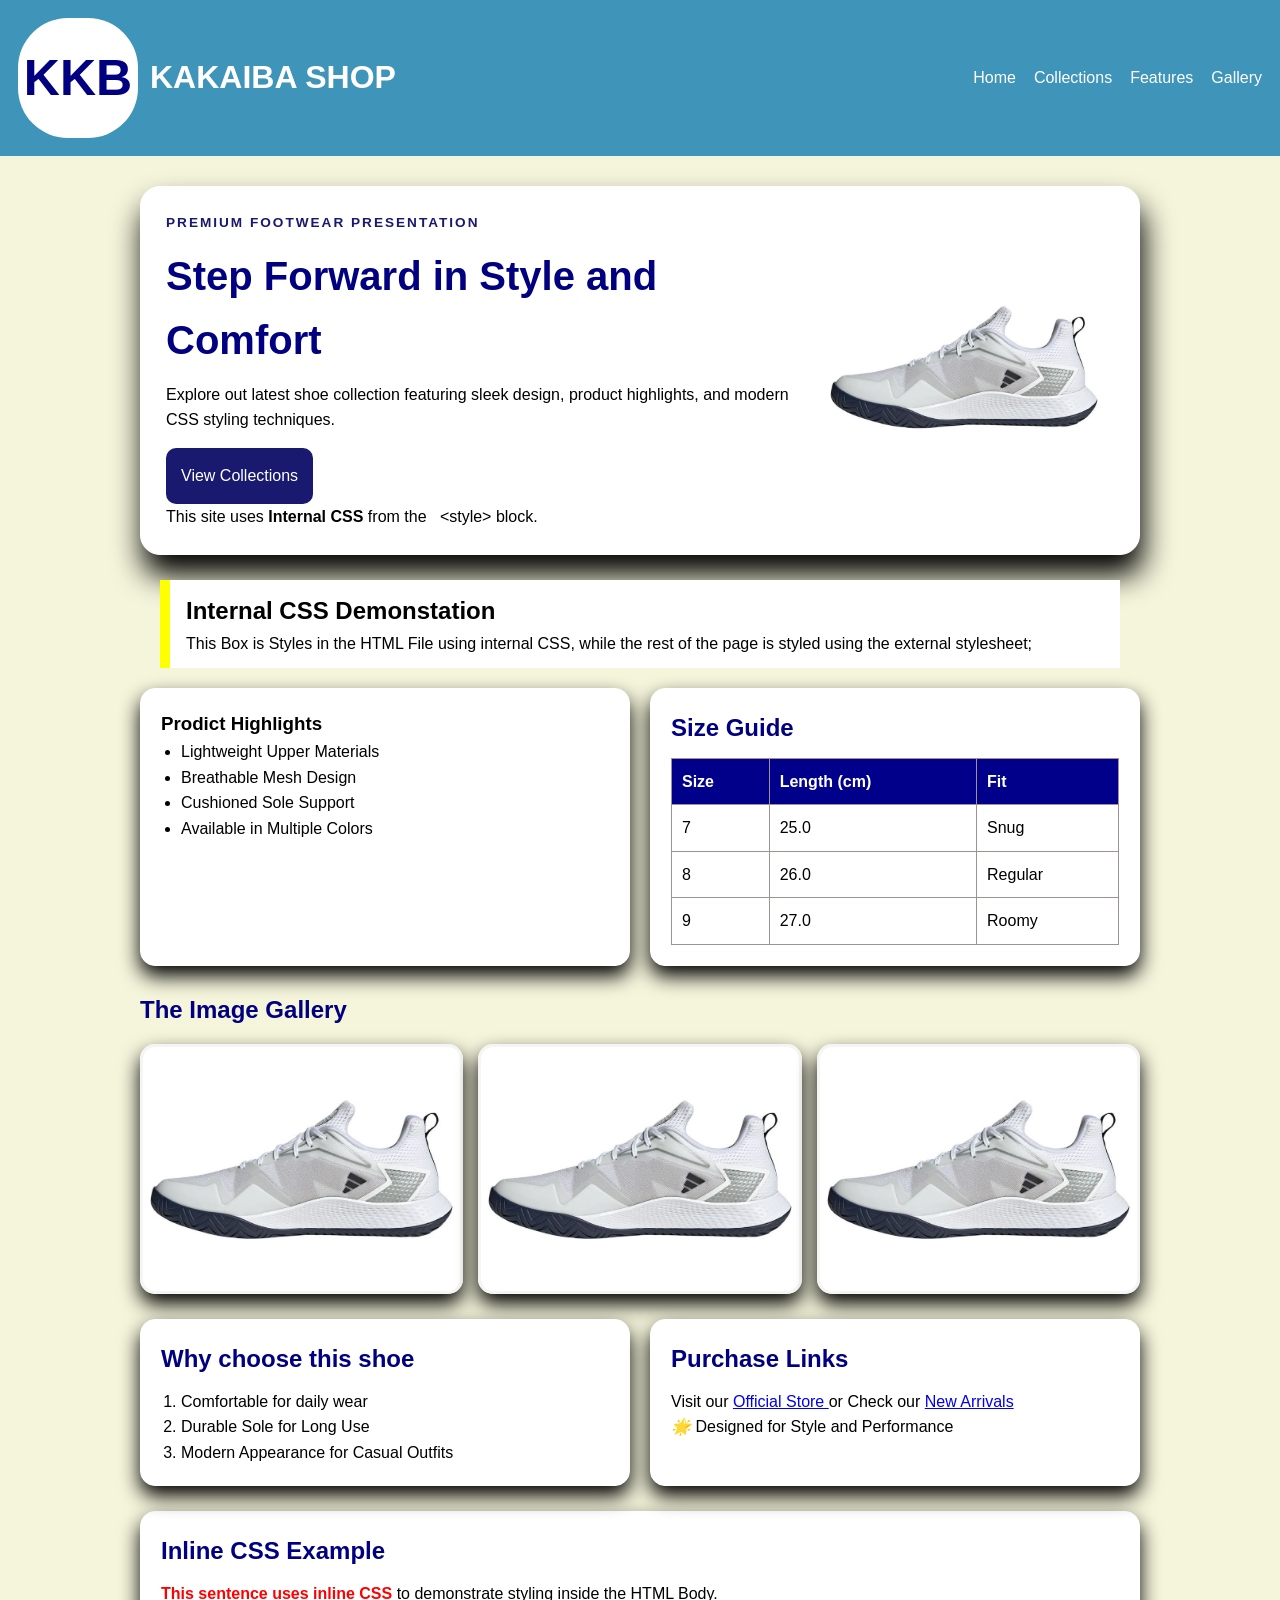
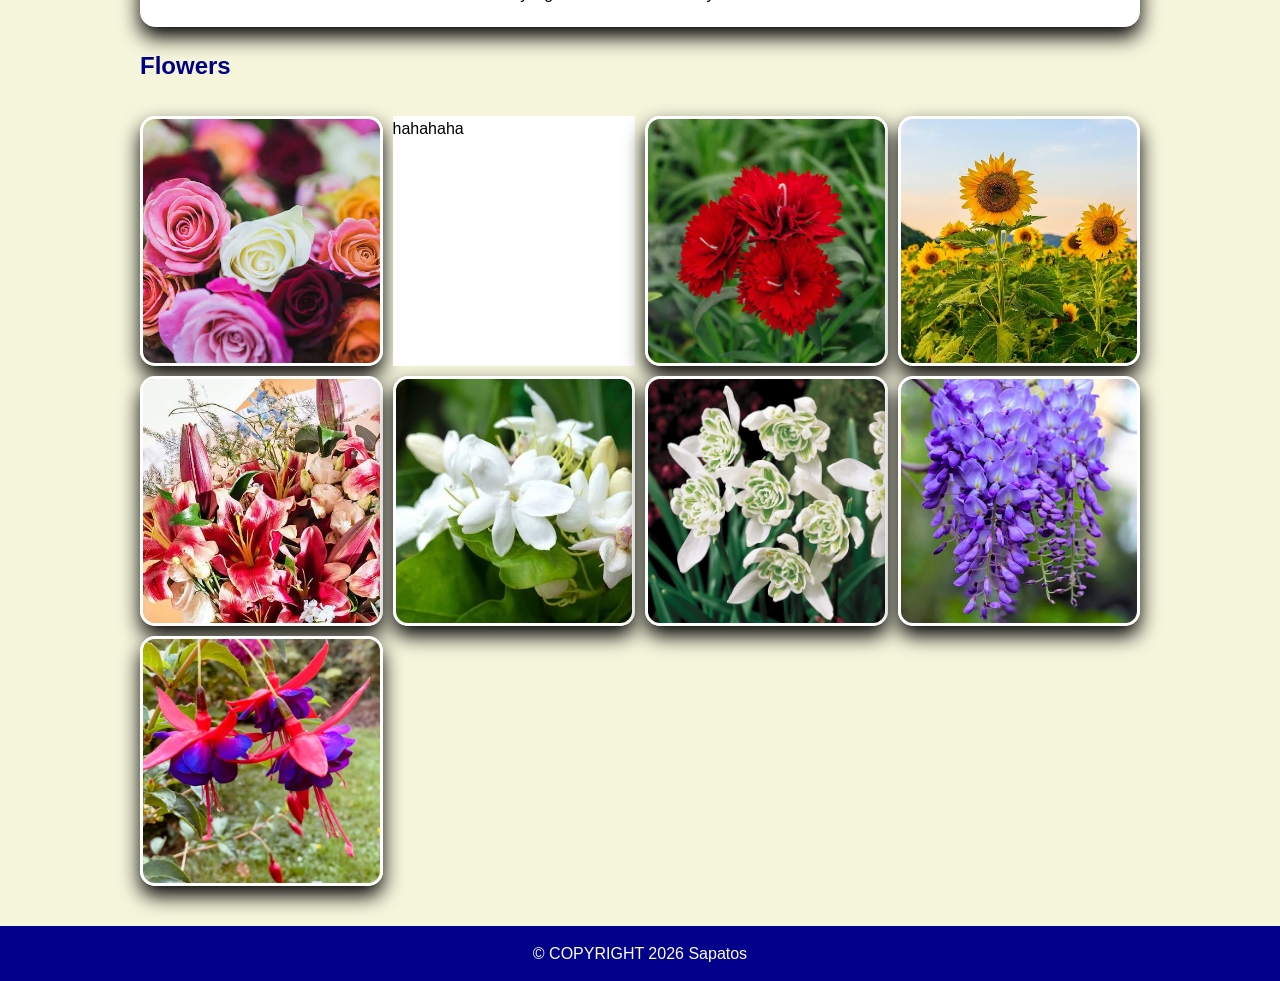
==== WD1_L3_CS2A_HERRERA_J/index.html @ a8fcc85c "Add files via upload" ====
<!DOCTYPE html>

<html>
    <head>
        <meta charset="UTF-8"/>
        <!-- Setting the author -->
        <meta name="author" content="JR Herrera"> 
        <!-- refresh rate every 30 sec -->
        <meta http-equiv="refresh" content="30">  
        <meta name="viewport" content="width=device-width, initial-scale=1.0"/>

        <!--EXTERNAL CSS-->
        <link rel="stylesheet" href="css/styles.css"/>

        <!--INTERNAL CSS-->
        <style>
            .internal-css {
                background: white;
                border-left: 10px solid yellow;
                padding: 12px 16px;
                margin: 20px;
                color: black;
            }
        </style>
        
    </head>
    <body>

        <header class="top-header">
            <!--Create Area for Logo-->
            <div class="brand">
                <span class="brand-mark">KKB</span>
                <h1>KAKAIBA SHOP</h1>

            </div>
            <!--NAVIGATION BAR-->
            <nav class="navbar">
                <ul class="nav-list">
                    <li><a href="home">Home</a></li>
                    <li class="dropdown">
                        <a href="collections">Collections</a> 
                        <ul class="dropdown-menu">

                            <li><a href="running">Running</a></li>
                            <li><a href="casual">Casual</a></li>
                            <li><a href="basketball">Basketball</a></li>

                        </ul> 
                    </li>
                    <li><a href="#feature">Features</a></li>
                    <li><a href="#gallery">Gallery</a></li>
                </ul>
            </nav>    
        </header>

        <main id="home" class="container">
                <!-- HERO SECTION -->
                <section class="hero">
                    <div class="hero-text"> <!--Text-->
                        <p class="eyebrow">Premium Footwear Presentation</p>
                        <h2>Step Forward in Style and Comfort</h2>
                        <p>
                            Explore out latest shoe collection featuring sleek design, 
                            product highlights, and modern CSS styling techniques.
                        </p>

                        <!--Button to collections section -->
                        <a class="btn" href="#gallery">View Collections</a>
                        <p class="hero-note"> <!-- &lt and &gt is "<>"-->
                            This site uses <strong>Internal CSS</strong> from the &nbsp; &lt;style&gt; block.
                        </p>
                    </div>

                    <div class="hero-img">  <!--Image-->
                        <img
                            src="media/main.webp"
                            alt="New Modern Shoe Style" 
                            class="shoe-img"/>
                    </div>
                </section>
        
                <!--This uses CSS INTERNAL DEMO-->

                <section class="internal-css">
                    <h2>Internal CSS Demonstation</h2>
                    <p>
                        This Box is Styles in the HTML File
                        using internal CSS, while the rest of the page is styled using the external stylesheet;
                    </p>
                </section>

                <section id="features" class="content-grid">
                        <article class="card">
                            <h3>Prodict Highlights</h3>
                            <ul class="features-list">
                                <li>Lightweight Upper Materials</li>
                                <li>Breathable Mesh Design</li>
                                <li>Cushioned Sole Support</li>
                                <li>Available in Multiple Colors</li>
                            </ul>
                        </article>

                        <article class="card">
                            <h2>Size Guide</h2>
                            <table class="size-table">
                                <thead>
                                    <tr>
                                        <th>Size</th>
                                        <th>Length (cm)</th>
                                        <th>Fit</th>
                                    </tr>
                                </thead>
                                <tbody>
                                    <tr>
                                        <td>7</td>
                                        <td>25.0</td>
                                        <td>Snug</td>
                                    </tr>
                                    <tr>
                                        <td>8</td>
                                        <td>26.0</td>
                                        <td>Regular</td>
                                    </tr>
                                    <tr>
                                        <td>9</td>
                                        <td>27.0</td>
                                        <td>Roomy</td>
                                    </tr>
                                </tbody>
                            </table>
                        </article>
                    </section>

                    <section id="gallery" class="gallery-section">
                        <h2>The Image Gallery</h2>
                        <div class="gallery">
                            <img src="media/main.webp" />
                            <img src="media/main.webp" />
                            <img src="media/main.webp" />
                        </div>
                    </section>
                    <section class="info-columns">
                <div class="card" id="running">
                    <h2>Why choose this shoe</h2>
                    <ol>
                        <li>Comfortable for daily wear</li>
                        <li>Durable Sole for Long Use</li>
                        <li>Modern Appearance for Casual Outfits</li>
                    </ol>
                </div>

                <div class="card" id="basketball">
                    <h2>Purchase Links</h2>
                    <p> Visit our 
                        <a href="##" class="text-link">
                            Official Store
                        </a>
                        or Check our
                        <a href="#" class="text-link">
                            New Arrivals
                        </a>
                    </p>

                    <p>
                        <i class="shoe-icon">🌟</i>
                        Designed for Style and Performance
                    </p>
                </div>
            </section>

            <section id="collections" class="card">
                <h2>Inline CSS Example</h2>
                <p>
                    <span style="color: red; font-weight: bolder;">
                        This sentence uses inline CSS
                    </span>
                    to demonstrate styling inside the HTML Body.
                </p>
            </section>

            <section class="flower-grid">
                <h2>Flowers</h2>
                <div class="flower">
                <img src="media/flower1.jpg">
                <p>hahahaha</p>
                <img src="media/flower2.jpg">
                <img src="media/flower3.jpg">
                <img src="media/flower4.jpg">
                <img src="media/flower5.jpg">
                <img src="media/flower6.webp">
                <img src="media/flower7.jpg">
                <img src="media/flower8.webp">
                </div>
            </section>
        </main>
        

        <footer class="footer"> <!-- &copt to put c-->
            <p> &copy COPYRIGHT 2026 Sapatos</p>
        </footer>
    </body>
</html>
---- WD1_L3_CS2A_HERRERA_J/css/styles.css ----
* {
    box-sizing: border-box;
    margin: 0;
    padding: 0;
}

body {
    font-family: Arial, Helvetica, sans-serif;
    background:beige;
    color: rgb(0, 0, 0);
    line-height: 1.6;
}

/*HEADER & NAVIGATION*/
.top-header {
    background: #3f94b9;
    color: white; /*FOR FONTS*/
    padding: 18px;
    display: flex; /*FLEX, GRID, BLOCK, NONE*/
    justify-content: space-between;
    align-items: center;
    top: 0;
    z-index: 1000; /*DIMENSIONAL ARRANGEMENT*/
}

.brand {
    display: flex;
    align-items: center;
    gap: 12px;
}

.brand-mark {

    width: 120px;
    height: 120px;
    display: grid;
    place-items: center;
    border-radius: 50px;
    background: white;
    color: navy;
    font-size: 50px;
    font-weight: bolder;

}

.nav-list {
    list-style: none;
    display: flex;
    gap: 18px;

}

.nav-list a {
    color: rgb(255, 255, 255);
    text-decoration: none;
}

.nav-list a:hover {
    text-decoration: underline;
}

/*DROPDOWN*/
.dropdown {
    position: relative;
}

.dropdown-menu {
    list-style: none;
    position: absolute;
    top: 100%;
    left: 0;
    min-width: 150px;
    background: #3f94b9;
    border: 1px solid #fff;
    display:  none;
    box-shadow: 0px 10px 20px lab(0 0 12);
}

.dropdown-menu a{

    display: block;
    color: rgb(242, 242, 242);
    padding: 10px;
}

.dropdown:hover
.dropdown-menu {
    display: block;
}

.container{
    width: min(1100px, 92%);
    margin: 0 auto;
    padding: 30px 50px;
}

/*HERO SECTION*/

.hero{
    display: flex;
    align-items: center;
    gap: 50 px;
    background: white;
    border: 1px solid white;
    border-radius: 20px;
    padding: 25px;
    margin-bottom: 25px;
    box-shadow: 3px 20px 30px black;
    color: black;

}

.hero-text{
    flex: 1;
}

.hero-text h2 {
    font-size: 2.5rem;
    margin: 10px 0;
    color: navy;
}

.eyebrow {
    text-transform: uppercase;
    letter-spacing: 2px;
    font-size: 0.85rem;
    color: midnightblue;
    font-weight: bolder;
}

.btn {
    display: inline-block;
    margin-top: 15px;
    padding: 15px;
    background: midnightblue;
    color: white;
    text-decoration: none;
    border-radius: 10px;
}

.btn:hover{
    background: mediumaquamarine;
    color: black;
}

.hero-image {
    flex: 1;
}

.shoe-img {
    width: 100%;
    height: 300px;
    object-fit: cover;
    border: 10px solid white;
    border-radius: 20px;
}

/* Cards and Layout Contents */
 
.content-grid,
.info-columns {
    display: grid;
    grid-template-columns: repeat(2, 1fr);
    gap: 20px;
    margin-bottom: 25px;
}

.card {
    background: white;
    color: black;
    padding: 20px;
    border: 1px solid white;
    border-radius: 15px;
    box-shadow: 0 10px 20px black;
}

.card h2 {
    margin-bottom: 10px;
    color: navy;
}

.features-list,
.card ol {
    margin-left: 20px;
}

/*tables */
.size-table{
    width: 100%;
    border-collapse: collapse;
    margin-top: 10px;
}

.size-table th,
.size-table td {
    border: 1px solid rgb(161, 146, 146);
    padding: 10px;
    text-align: left;
}

.size-table th {
    background: darkblue;
    color: white;
}

/* Gallery Section */
.gallery-section {
    margin-bottom: 25px;
}

.gallery-section h2 {
    margin-bottom: 15px;
    color: navy;
}

.gallery {
    display: grid;
    grid-template-columns: repeat(3, 1fr);
    gap: 15px;
}

.gallery img {
    width: 100%;
    height: 250px;
    object-fit: cover;
    border-radius: 15px;
    border: 3px solid whitesmoke;
    box-shadow: 0 10px 20px black;
}

.footer {
    text-align: center;
    padding: 15px;
     background: darkblue;
     color: white;
}

.flower-grid{
    margin-top: 20px;
    margin-bottom: 10px;
}

.flower-grid h2{
    margin-bottom: 20px ;
    color: navy;
}

.flower {
    display: grid;
    margin-top: 30px;
    grid-template-columns: repeat(4,2fr);
    gap: 10px;
}

.flower img{
    width: 100%;
    height: 250px;
    object-fit: cover;
    border-radius: 15px;
    border: 3px solid white;
    box-shadow: 0 10px 20px black;
}

.flower p {
    background: white;
    
}
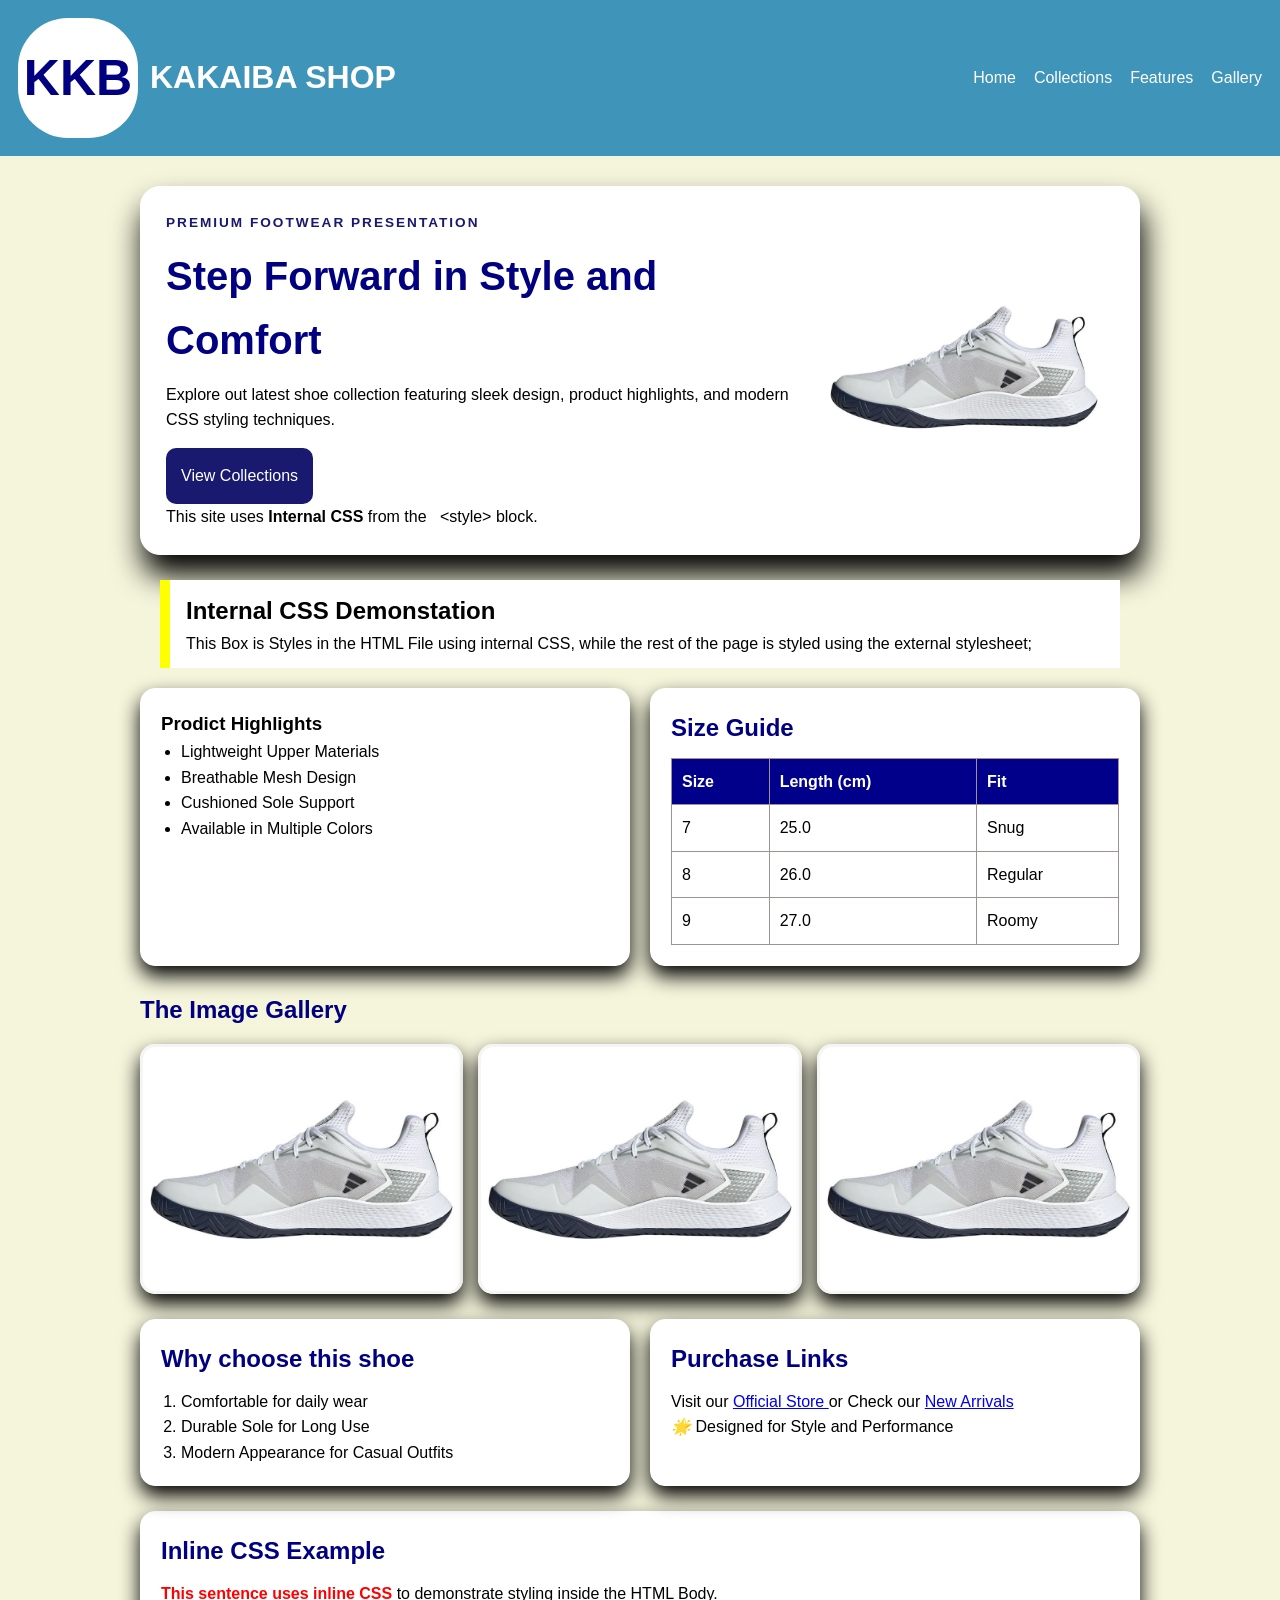
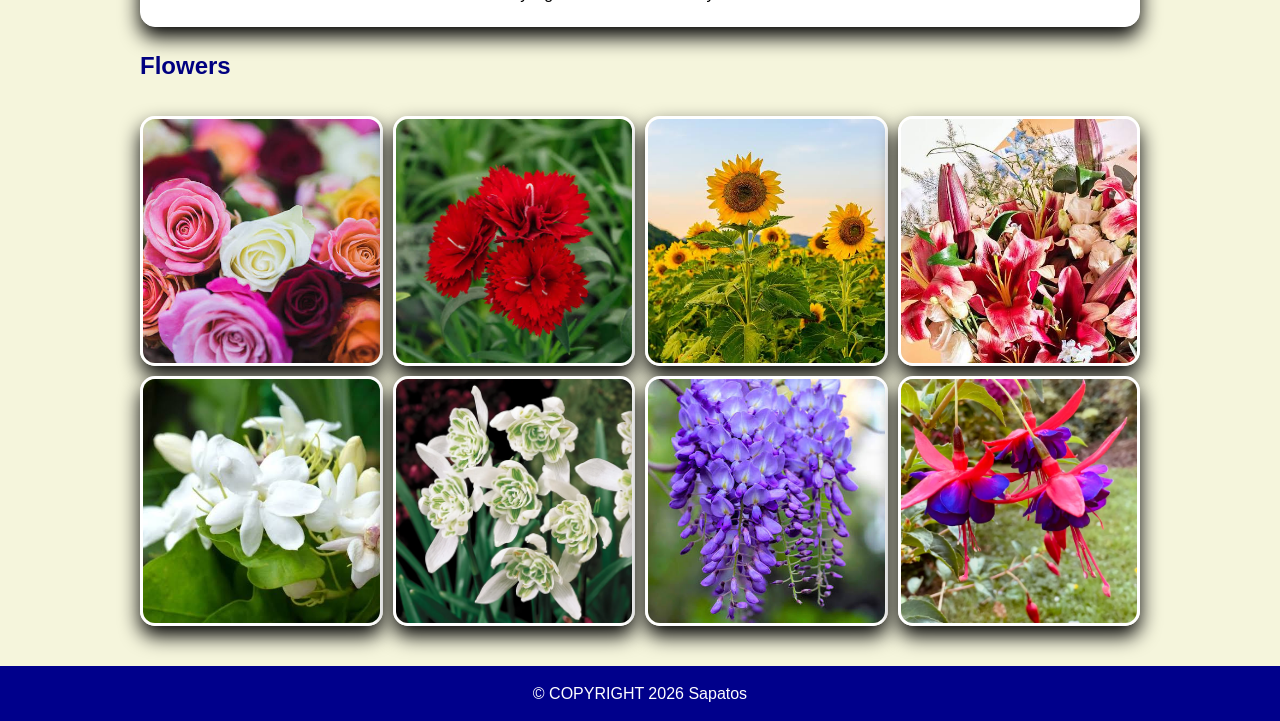
==== commit 7c3f7467: "Add files via upload" ====
--- a/WD1_L3_CS2A_HERRERA_J/index.html
+++ b/WD1_L3_CS2A_HERRERA_J/index.html
@@ -182,7 +182,6 @@
                 <h2>Flowers</h2>
                 <div class="flower">
                 <img src="media/flower1.jpg">
-                <p>hahahaha</p>
                 <img src="media/flower2.jpg">
                 <img src="media/flower3.jpg">
                 <img src="media/flower4.jpg">
